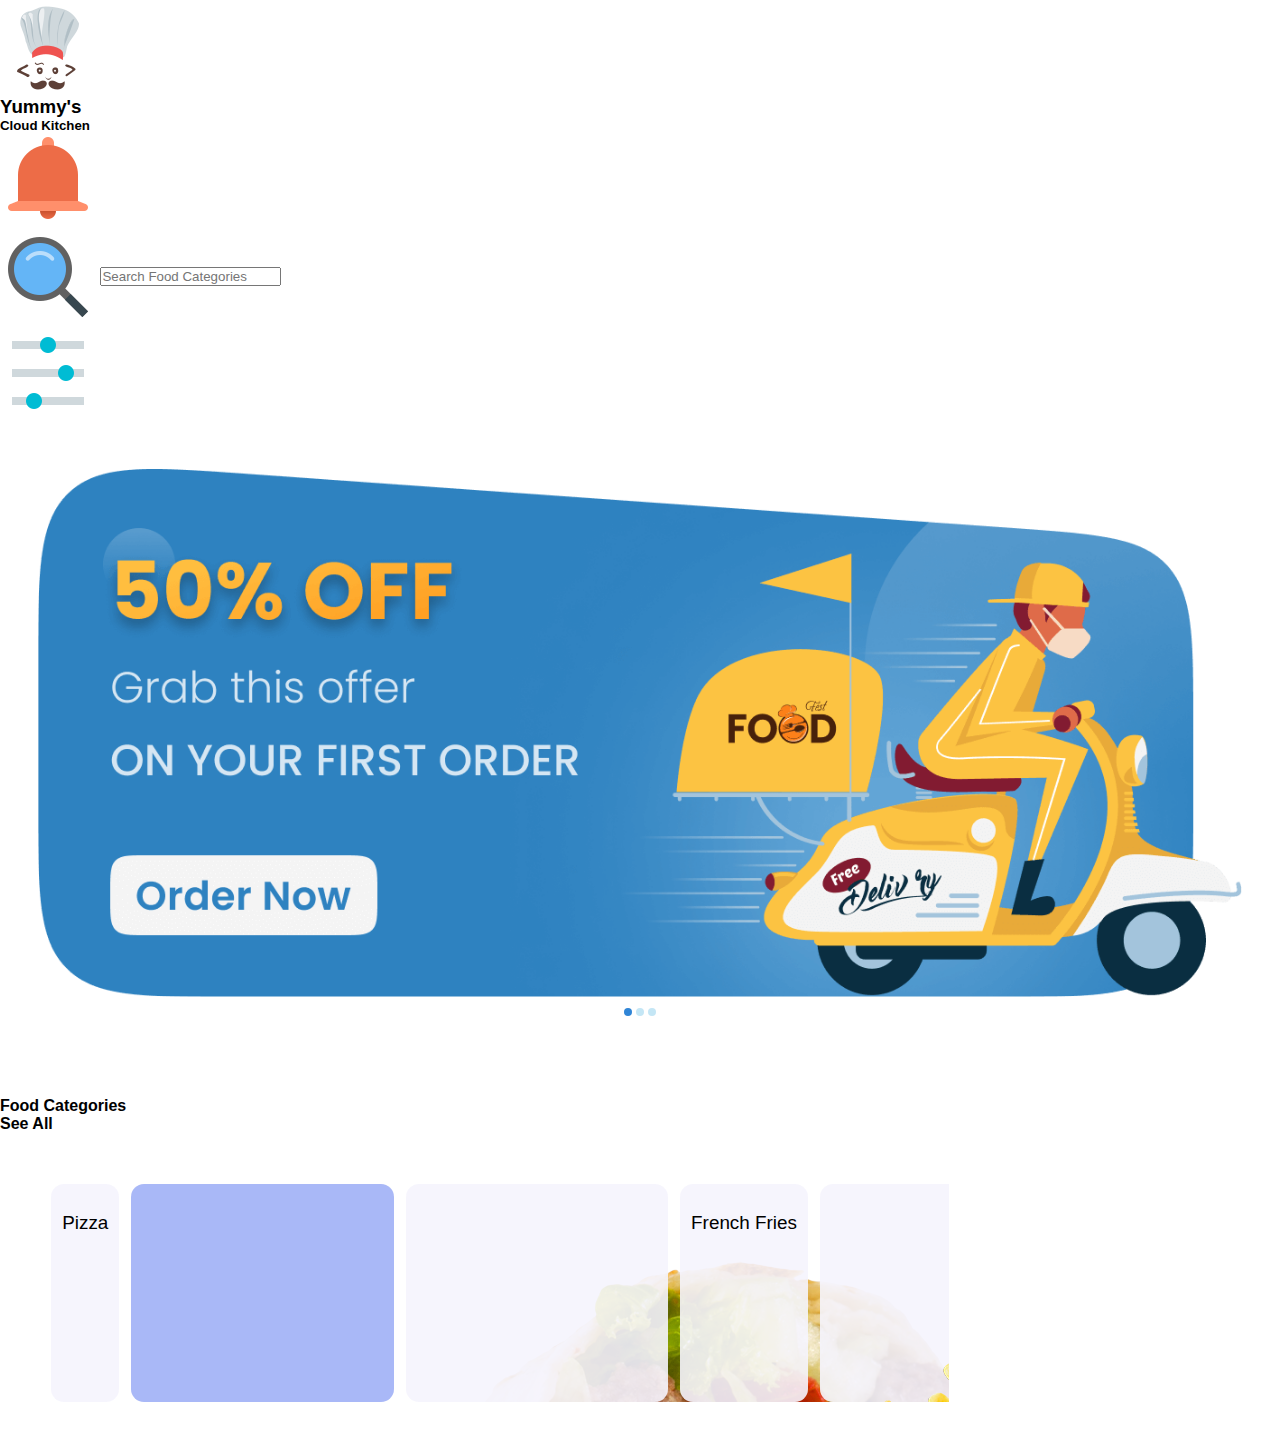
==== index.html @ 1ba494d3 "Update and rename Index.html to index.html" ====
<!DOCTYPE html>
<html lang="en">

<head>
    <meta charset="UTF-8">
    <meta name="viewport" content="width=device-width, initial-scale=1.0">
    <link rel="stylesheet" href="style.css">
    <!-- font link -->
    <link rel="preconnect" href="https://fonts.googleapis.com">
    <link rel="preconnect" href="https://fonts.gstatic.com" crossorigin>
    <link href="https://fonts.googleapis.com/css2?family=Merienda:wght@600&display=swap" rel="stylesheet">
 
    <link href="https://fonts.googleapis.com/css2?family=Dosis:wght@500;600;700;800&display=swap" rel="stylesheet">
    <!--Links-->
    <meta name="viewport" content="width=device-width, initial-scale=1">
    <title>Home - Yummy's Cloud Kitchen</title>
</head>

<body>
    <nav>
        <div class="navbar">
            <div class="nav-first-box">
                <img src="img/icons8-codechef-96.png" alt="">
                <div class="navgreetings">
                    <h3>Yummy's</h3>
                    <h5>Cloud Kitchen</h5>
                </div>
                <img id="bellicon" src="img/icons8-bell-96.png" alt="">
            </div>
            
            <div class="nav-second-box">
                <div class="search-box">
                    <img src="img/icons8-search-96.png" alt="">
                    <input type="text" placeholder="Search Food Categories">
                </div>
                <img class="filter-icon" src="img/icons8-filter-96.png" alt="">
            </div>
        </div>
    </nav>

    <div class="slideshow-container">
        
        <div class="hero-section fade">
            <img src="img/banner1.png" alt="">
            
        </div>
        
        <div class="hero-section fade">
            <img src="img/banner2.png" alt="">
        </div>
        
        <div class="hero-section fade">
            <img src="img/banner3.png" alt="">
        </div>
        
        </div>
        <br>
        
        <div style="text-align:center">
          <span class="dot"></span> 
          <span class="dot"></span> 
          <span class="dot"></span> 
        </div>

        <div class="food-categories-section">
            <div class="header">
                <h4>Food Categories</h4>
                <h4 id="see-all">See All</h4>
            </div>
            <div class="wrapper">
                <div class="icon"><i id="left" class="fa-solid fa-angle-left"></i></div>
                <ul class="tabs-box">
                  <li class="tab">
                    <img src="img/bacon-chicken-pizza-png.png" alt="">
                    <p>Pizza</p>
                  </li>
                  <li class="tab active">
                    <img src="img/chrole.png" alt="">
                    <p>Role</p>
                  </li>
                  <li class="tab">
                    <img src="img/burger.png" alt="">
                    <p>Burger</p>
                  </li>
                  <li class="tab">
                    <img src="img/fries.png" alt="">
                    <p>French Fries</p>
                  </li>
                  <li class="tab">
                    <img src="img/combo.png" alt="">
                    <p>Combo</p> 
                  </li>
                  
                </ul>
                <div class="icon"><i id="right" class="fa-solid fa-angle-right"></i></div>
              </div>
        </div>



     














        <script>
            let slideIndex = 0;
            showSlides();
            
            function showSlides() {
              let i;
              let slides = document.getElementsByClassName("hero-section");
              let dots = document.getElementsByClassName("dot");
              for (i = 0; i < slides.length; i++) {
                slides[i].style.display = "none";  
              }
              slideIndex++;
              if (slideIndex > slides.length) {slideIndex = 1}    
              for (i = 0; i < dots.length; i++) {
                dots[i].className = dots[i].className.replace(" active", "");
              }
              slides[slideIndex-1].style.display = "block";  
              dots[slideIndex-1].className += " active";
              setTimeout(showSlides, 2500); // Change image every 2 seconds
            }



            const tabsBox = document.querySelector(".tabs-box"),
allTabs = tabsBox.querySelectorAll(".tab"),
arrowIcons = document.querySelectorAll(".icon i");
let isDragging = false;
const handleIcons = (scrollVal) => {
    let maxScrollableWidth = tabsBox.scrollWidth - tabsBox.clientWidth;
    arrowIcons[0].parentElement.style.display = scrollVal <= 0 ? "none" : "flex";
    arrowIcons[1].parentElement.style.display = maxScrollableWidth - scrollVal <= 1 ? "none" : "flex";
}
arrowIcons.forEach(icon => {
    icon.addEventListener("click", () => {
        // if clicked icon is left, reduce 350 from tabsBox scrollLeft else add
        let scrollWidth = tabsBox.scrollLeft += icon.id === "left" ? -340 : 340;
        handleIcons(scrollWidth);
    });
});
allTabs.forEach(tab => {
    tab.addEventListener("click", () => {
        tabsBox.querySelector(".active").classList.remove("active");
        tab.classList.add("active");
    });
});
const dragging = (e) => {
    if(!isDragging) return;
    tabsBox.classList.add("dragging");
    tabsBox.scrollLeft -= e.movementX;
    handleIcons(tabsBox.scrollLeft)
}
const dragStop = () => {
    isDragging = false;
    tabsBox.classList.remove("dragging");
}
tabsBox.addEventListener("mousedown", () => isDragging = true);
tabsBox.addEventListener("mousemove", dragging);
document.addEventListener("mouseup", dragStop);
            </script>



</body>

</html>
---- style.css ----
* {
    margin: 0;
    padding: 0;
    box-sizing: border-box;
    font-family: 'Noto Sans JP', sans-serif;
    
}

html,
body {
    height: 100%;
    width: 100%;
}
.hero-section {
    width: 100%;
    height: 50vw;
}

.hero-section img {
    padding: 3vw;
    width: 100%;
    height: 96%;
    border-radius: 9vw;
}

.hero-section {
    display: none;
}

img {
    vertical-align: middle;
}
/* Slideshow container */
.slideshow-container {
    max-width: 100%;
    position: relative;
}

/* Caption text */
.text {
    color: #f2f2f2;
    font-size: 15px;
    padding: 8px 12px;
    position: absolute;
    bottom: 8px;
    width: 100%;
    text-align: center;
}

/* Number text (1/3 etc) */
.numbertext {
    color: #f2f2f2;
    font-size: 12px;
    padding: 8px 12px;
    position: absolute;
    top: 0;
}

/* The dots/bullets/indicators */
.dot {
    height: 8px;
    width: 8px;
    background-color: #c4e6f5;
    border-radius: 50%;
    display: inline-block;
    transition: background-color 0.6s ease;
    position: relative;
    bottom: 6vw;
}

.active {
    background-color: #3085d6;
}

/* Fading animation */
.fade {
    animation-name: fade;
    animation-duration: 4s;
}

@keyframes fade {
    from {
        opacity: 1
    }

    to {
        opacity: 1
    }
}


.wrapper {
    padding: 4vw;
    position: relative;
    overflow-x: hidden;
    max-width: 1000px;
    background: #fff;
    border-radius: 13px;
  }
  .wrapper .icon {
    position: absolute;
    top: 0;
    height: 100%;
    width: 120px;
    display: flex;
    align-items: center;
  }
  .icon:first-child {
    left: 0;
    display: none;
  
  }
  .icon:last-child {
    right: 0;
    justify-content: flex-end;
    
  }
  .icon i {
    width: 55px;
    height: 55px;
    cursor: pointer;
    font-size: 1.2rem;
    text-align: center;
    line-height: 55px;
    border-radius: 50%;
  }
  .icon i:hover {
    background: #efedfb;
  }
  .icon:first-child i {
    margin-left: 15px;
  } 
  .icon:last-child i {
    margin-right: 15px;
  } 
  .wrapper .tabs-box {
    display: flex;
    gap: 12px;
    list-style: none;
    overflow-x: hidden;
    scroll-behavior: smooth;
  }
  .tabs-box.dragging {
    scroll-behavior: auto;
    cursor: grab;
  }
  .tabs-box .tab {
    cursor: pointer;
    font-size: 1.18rem;
    white-space: nowrap;
    background: #f5f4fde6;
    padding: 6px 11px;
    border-radius: 13px;
    height: 17vw;
    width: 20.5vw;
  }
  .tabs-box .tab:hover{
    background: #efedfb;
  }
  .tabs-box.dragging .tab {
    user-select: none;
    pointer-events: none;
  }
  .tabs-box .tab.active{
    color: #fff;
    background: #5372f080;
    border-color: transparent;
  }

@media (max-width:768px) {
    nav{
        width: 100%;
        height: 30vw;
       
    }
    .navbar{
        width: 100%;
        height: 100%;
    }
    .nav-first-box{
        width: 100%;
        height: 55%;
        
        display: flex;
        padding: 3.5vw;
    }
    .nav-first-box img{
        width: 10vw;
        height: 10vw;
       
        border-radius: 100%;
      
    }
    .navgreetings{
        width: 40vw;
        height: 100%;
        margin-left: 2vw;
        padding-top: 1vw;
    }
    .navgreetings h5{
        font-size: 2vw;
        font-family: 'Dosis', sans-serif;
        letter-spacing: 0.2vw;
        padding-left: 1vw;
    }
    .navgreetings h3{
        font-size: 4.5vw;
        font-family: 'Dosis', sans-serif;
        letter-spacing: 0.1vw;
    }
    #bellicon{
        width: 8vw;
        height: 8vw;
        
        border-radius: 100%;
        padding: 1.3vw;
        background-color: rgba(255, 79, 79, 0.139);
        margin-left: 30vw;
        margin-top: 1.5vw;
    }
    .nav-second-box{
        width: 100%;
        height: 45%;
       
        display: flex;
        justify-content: center;
        align-items: center;
       
    }
    .search-box{
        width: 81%;
        height: 70%;
       border-radius: 2vw;
        display: flex;
        align-items: center;
        background-color: rgba(226, 223, 223, 0.437);
   
    }
    .search-box img{
        width: 5vw;
        height: 5vw;
        margin-left: 2vw;
       
    }
    .search-box input{
        margin-left: 3vw;
        width: 100%;
        height: 100%;
        border: none;
        outline: none;
        background-color: transparent;
       font-size: 3.5vw;
       font-family: 'Dosis', sans-serif;
       opacity: 0.7;
       letter-spacing: 0.2vw;
    }
    .filter-icon{
        width: 9vw;
        height: 9vw;
        margin-left: 1vw;
    }
    .food-categories-section{
        width: 100%;
        height: 42vw;
      
    }
    .header{
        width: 100%;
        height: 20%;
       
        display: flex;
        justify-content: space-between;
        align-items: center;
        padding: 5vw;
    }
    .header h4{
        font-size: 3.5vw;
        font-family: 'Dosis', sans-serif;
        letter-spacing: 0.2vw;
        color: #484b4f;
        font-weight: 800;
    }
    #see-all{
        color: #ff9843;
        font-weight: 500;
        font-size: 3vw;
    }
    .tab img{
        width: 14vw;
    height: 11vw;
    }
    .tab p{
        font-size: 2.5vw;
    padding: 0.5vw 3.5vw;
    font-family: 'Merienda', cursive;
    overflow: hidden;
    }
}
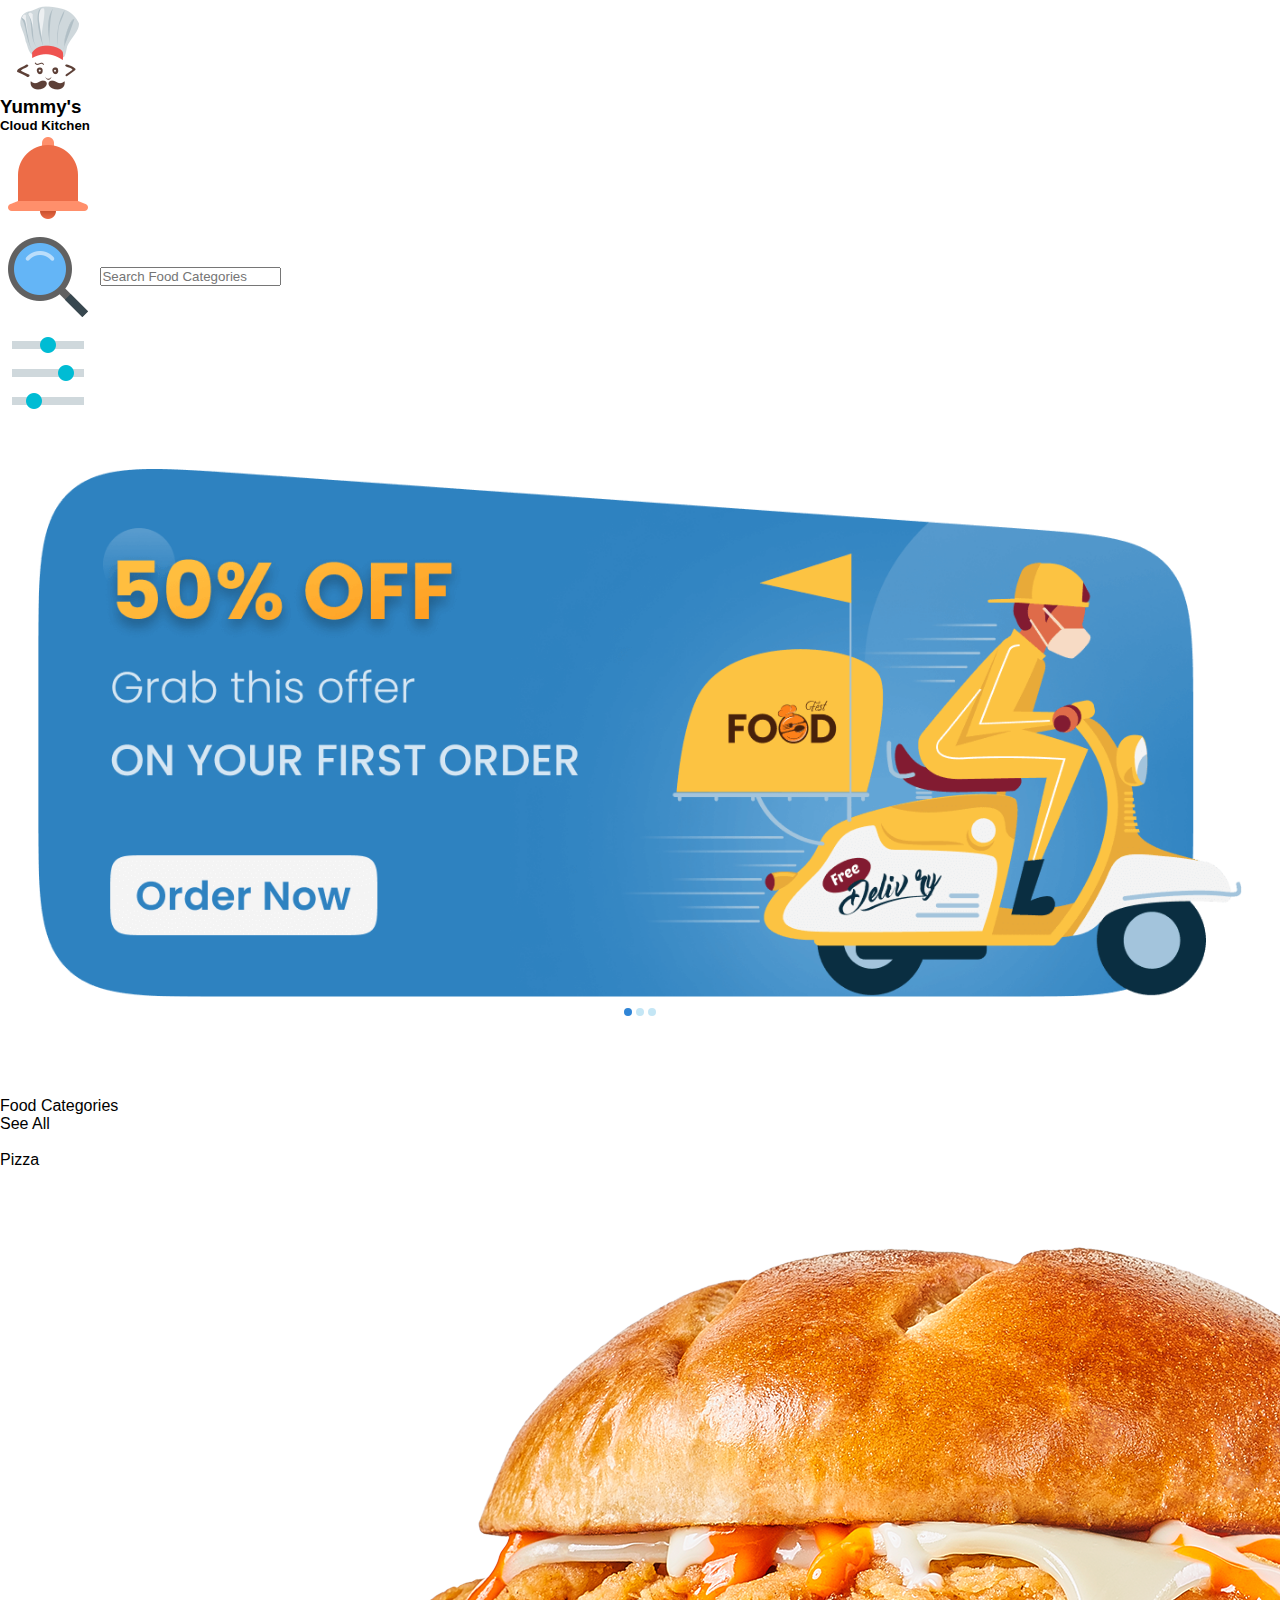
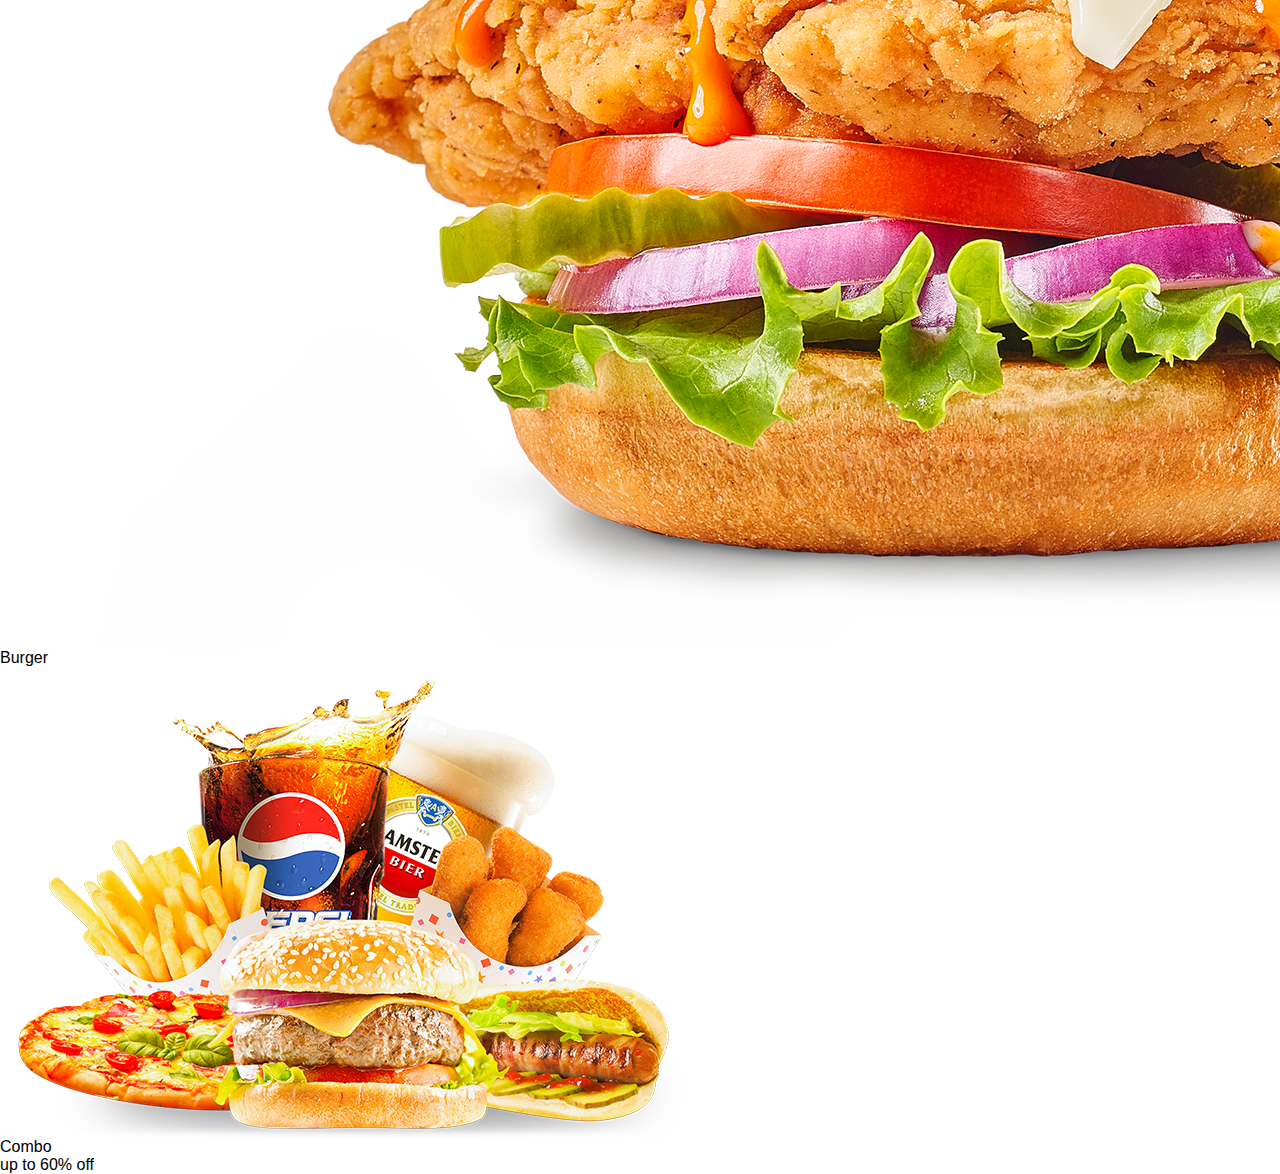
==== commit 7aeac0af: "Update index.html" ====
--- a/index.html
+++ b/index.html
@@ -62,40 +62,31 @@
           <span class="dot"></span> 
         </div>
 
-        <div class="food-categories-section">
-            <div class="header">
-                <h4>Food Categories</h4>
-                <h4 id="see-all">See All</h4>
+        <div class="foodCatergories-Section">
+            <div class="food-header">
+                <p>Food Categories</p>
+                <p id="seeAll">See All</p>
             </div>
-            <div class="wrapper">
-                <div class="icon"><i id="left" class="fa-solid fa-angle-left"></i></div>
-                <ul class="tabs-box">
-                  <li class="tab">
-                    <img src="img/bacon-chicken-pizza-png.png" alt="">
-                    <p>Pizza</p>
-                  </li>
-                  <li class="tab active">
-                    <img src="img/chrole.png" alt="">
-                    <p>Role</p>
-                  </li>
-                  <li class="tab">
-                    <img src="img/burger.png" alt="">
-                    <p>Burger</p>
-                  </li>
-                  <li class="tab">
-                    <img src="img/fries.png" alt="">
-                    <p>French Fries</p>
-                  </li>
-                  <li class="tab">
-                    <img src="img/combo.png" alt="">
-                    <p>Combo</p> 
-                  </li>
-                  
-                </ul>
-                <div class="icon"><i id="right" class="fa-solid fa-angle-right"></i></div>
-              </div>
+            <div class="food-box">
+<div class="box">
+    <img src="img/bacon-chicken-pizza-png.png" alt="">
+    <p>Pizza</p>
+   
+</div>
+<div class="box">
+    <img src="img/burger.png" alt="">
+    <p>Burger</p>
+    
+</div>
+<div class="box">
+    <img src="img/combo.png" alt="">
+    <p>Combo</p>
+    <p id="p-off">up to 60% off</p>
+</div>
+
+
+            </div>
         </div>
-
 
 
      
@@ -136,41 +127,7 @@
 
 
 
-            const tabsBox = document.querySelector(".tabs-box"),
-allTabs = tabsBox.querySelectorAll(".tab"),
-arrowIcons = document.querySelectorAll(".icon i");
-let isDragging = false;
-const handleIcons = (scrollVal) => {
-    let maxScrollableWidth = tabsBox.scrollWidth - tabsBox.clientWidth;
-    arrowIcons[0].parentElement.style.display = scrollVal <= 0 ? "none" : "flex";
-    arrowIcons[1].parentElement.style.display = maxScrollableWidth - scrollVal <= 1 ? "none" : "flex";
-}
-arrowIcons.forEach(icon => {
-    icon.addEventListener("click", () => {
-        // if clicked icon is left, reduce 350 from tabsBox scrollLeft else add
-        let scrollWidth = tabsBox.scrollLeft += icon.id === "left" ? -340 : 340;
-        handleIcons(scrollWidth);
-    });
-});
-allTabs.forEach(tab => {
-    tab.addEventListener("click", () => {
-        tabsBox.querySelector(".active").classList.remove("active");
-        tab.classList.add("active");
-    });
-});
-const dragging = (e) => {
-    if(!isDragging) return;
-    tabsBox.classList.add("dragging");
-    tabsBox.scrollLeft -= e.movementX;
-    handleIcons(tabsBox.scrollLeft)
-}
-const dragStop = () => {
-    isDragging = false;
-    tabsBox.classList.remove("dragging");
-}
-tabsBox.addEventListener("mousedown", () => isDragging = true);
-tabsBox.addEventListener("mousemove", dragging);
-document.addEventListener("mouseup", dragStop);
+ 
             </script>
 
 
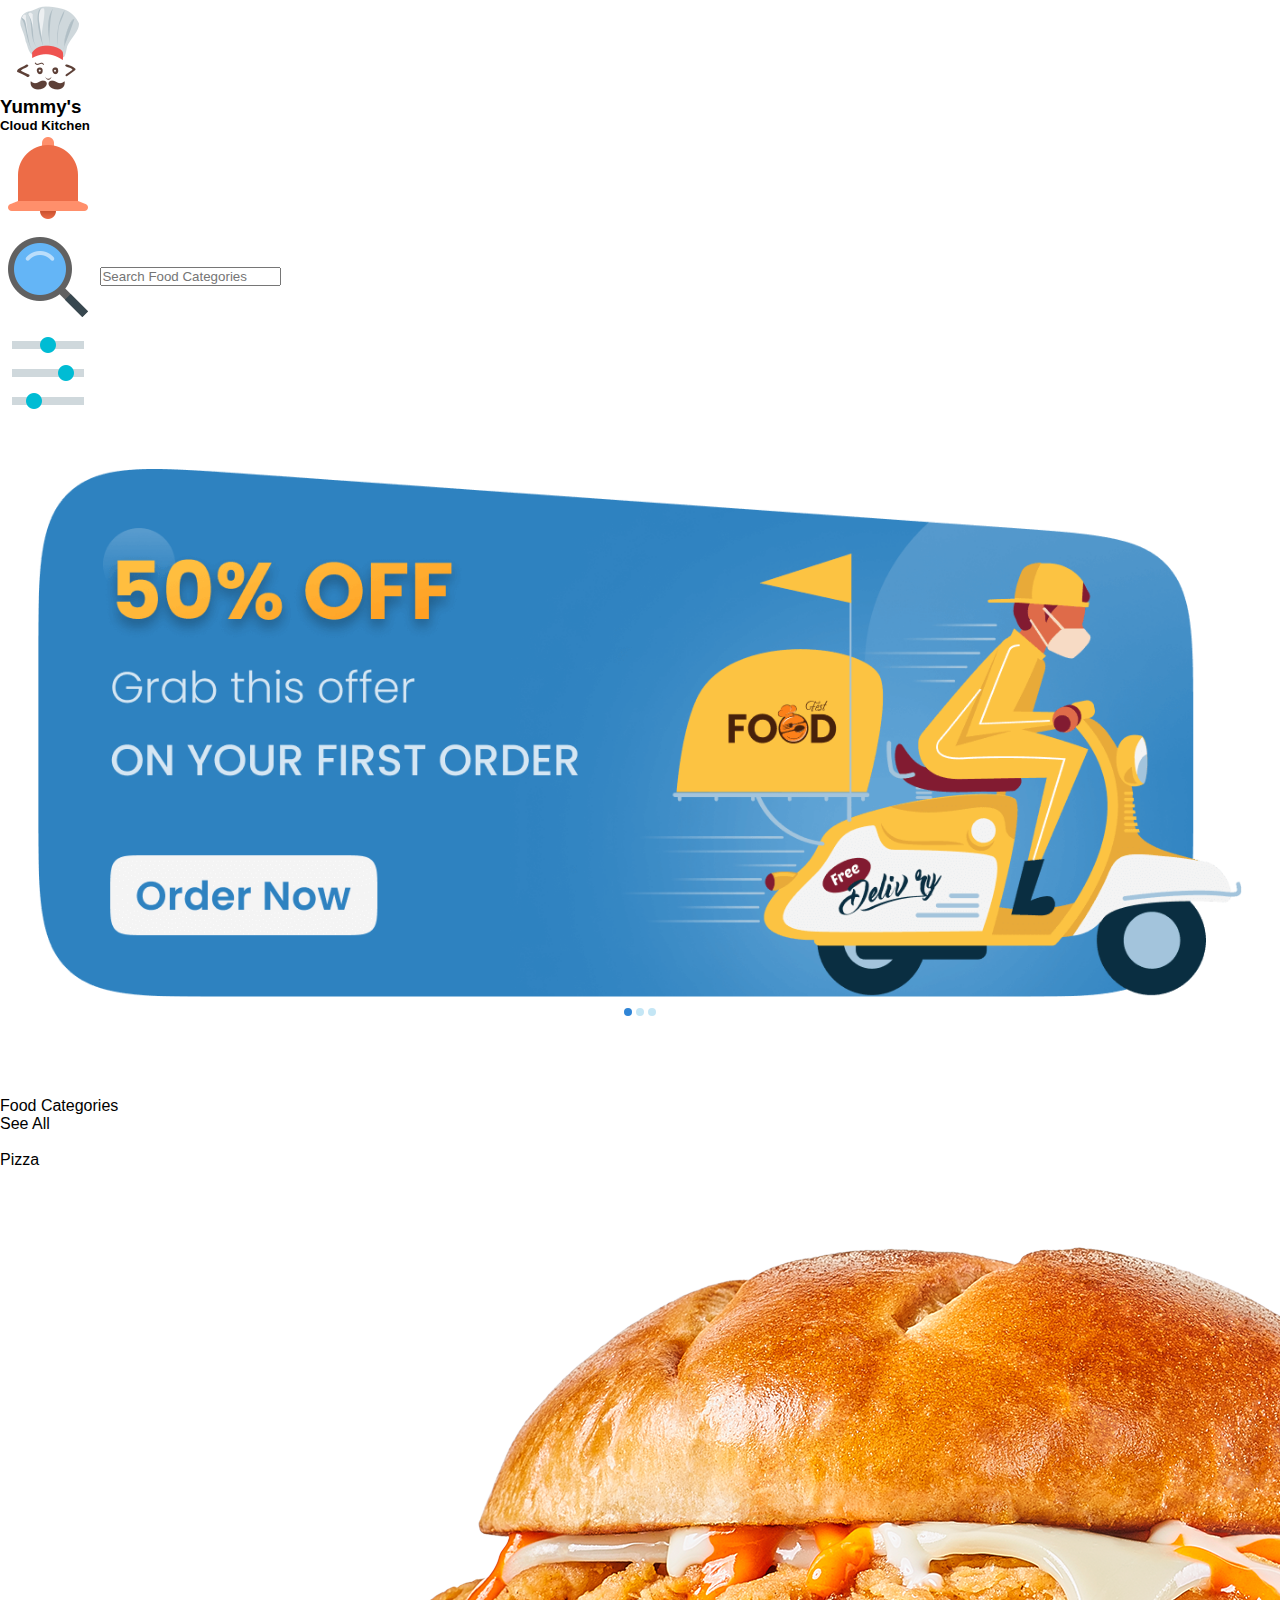
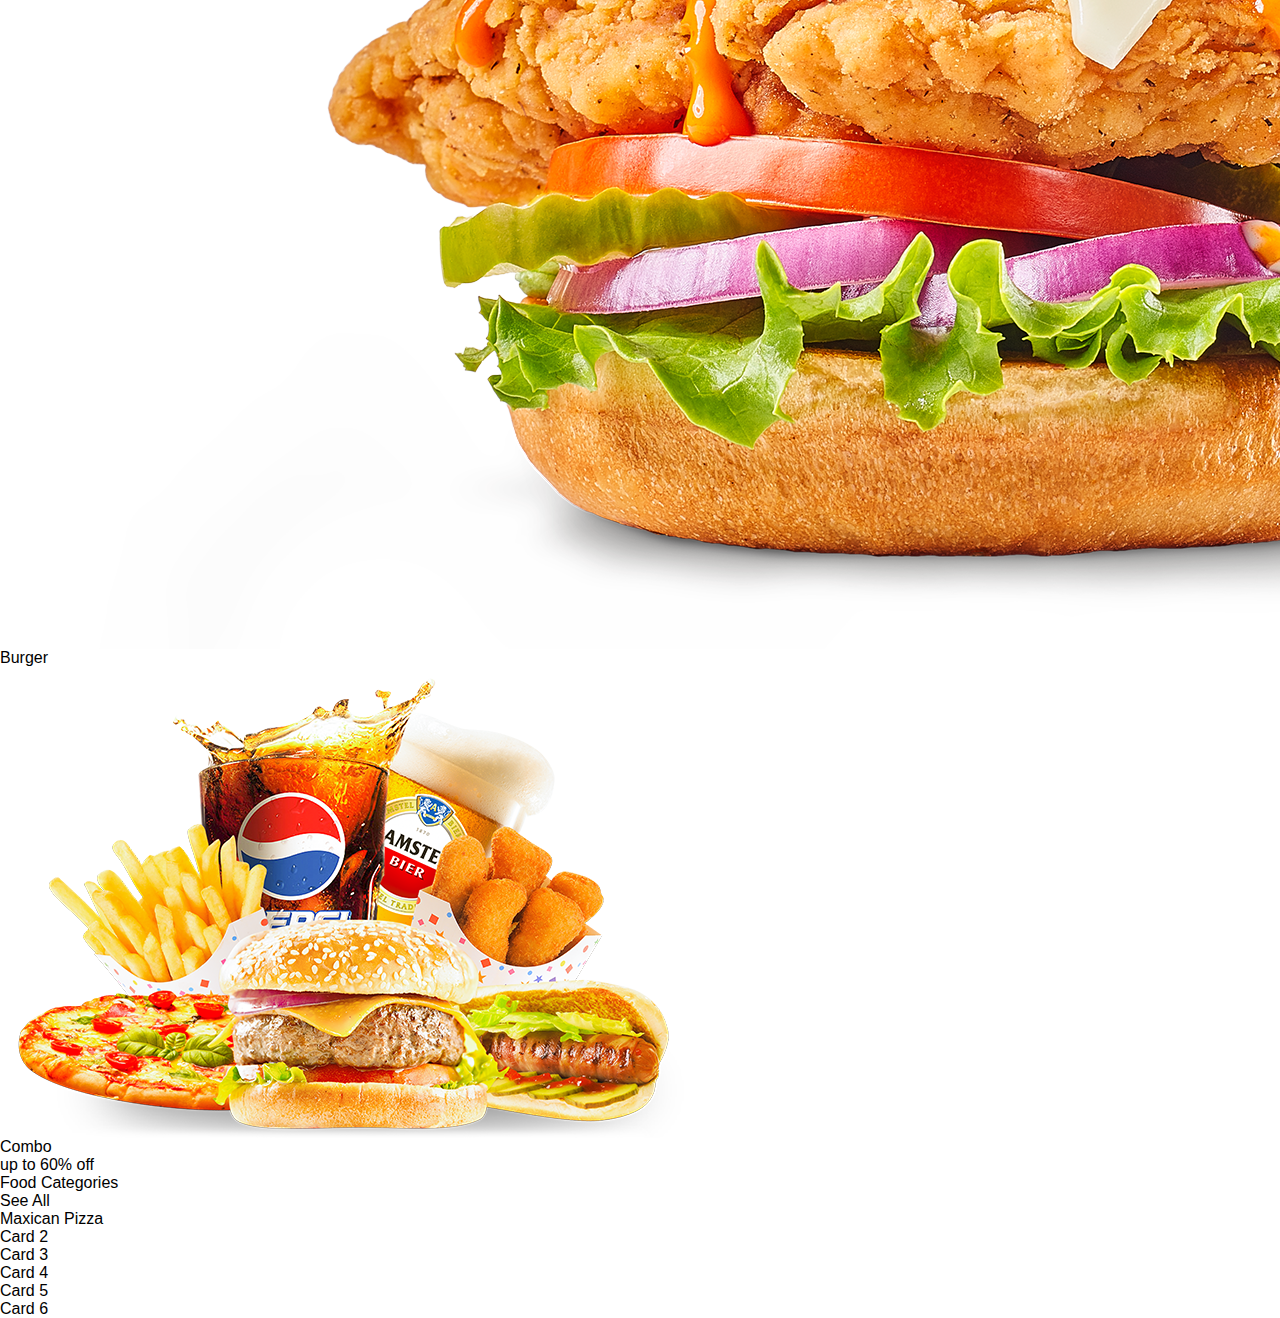
==== commit 2ede36c1: "Update index.html" ====
--- a/index.html
+++ b/index.html
@@ -9,7 +9,8 @@
     <link rel="preconnect" href="https://fonts.googleapis.com">
     <link rel="preconnect" href="https://fonts.gstatic.com" crossorigin>
     <link href="https://fonts.googleapis.com/css2?family=Merienda:wght@600&display=swap" rel="stylesheet">
- 
+ <!-- Swiper CSS -->
+<link rel="stylesheet" href="https://cdn.jsdelivr.net/gh/freeps2/a7rarpress@main/swiper-bundle.min.css">
     <link href="https://fonts.googleapis.com/css2?family=Dosis:wght@500;600;700;800&display=swap" rel="stylesheet">
     <!--Links-->
     <meta name="viewport" content="width=device-width, initial-scale=1">
@@ -88,16 +89,38 @@
             </div>
         </div>
 
-
-     
-
-
-
-
-
-
-
-
+        <div class="food-header">
+            <p>Food Categories</p>
+            <p id="seeAll">See All</p>
+        </div>
+        <div class="slider-container">
+        
+            <div class="card-slider">
+                <div class="card">
+                    <div class="card-food-box">
+
+                    </div>
+                    Maxican Pizza</div>
+                <div class="card">
+                    <div class="card-food-box">
+                        
+                    </div>Card 2</div>
+                <div class="card">
+                    <div class="card-food-box">
+                        
+                    </div>Card 3</div>
+                <div class="card">
+                    <div class="card-food-box">
+                        
+                    </div>Card 4</div>
+                <div class="card">
+                    <div class="card-food-box">
+                        
+                    </div>Card 5</div>
+                <div class="card">Card 6</div>
+                <!-- Add more cards as needed -->
+            </div>
+        </div>
 
 
 
@@ -127,7 +150,86 @@
 
 
 
- 
+
+
+            const cardSlider = document.querySelector('.card-slider');
+let touchStartX = 0;
+let touchEndX = 0;
+let isAnimating = false;
+
+cardSlider.addEventListener('touchstart', (e) => {
+    touchStartX = e.touches[0].clientX;
+    cancelAnimationFrame(scrollAnimation);
+    isAnimating = false;
+});
+
+cardSlider.addEventListener('touchmove', (e) => {
+    touchEndX = e.touches[0].clientX;
+});
+
+let scrollAnimation;
+
+cardSlider.addEventListener('touchend', () => {
+    const deltaX = touchStartX - touchEndX;
+    const threshold = 50; // Adjust the threshold for sensitivity
+
+    if (deltaX > threshold) {
+        scrollCards('next');
+    } else if (deltaX < -threshold) {
+        scrollCards('prev');
+    } else {
+        // Snap back to the current card if not enough swipe distance
+        scrollCards('current');
+    }
+});
+
+function scrollCards(direction) {
+    if (isAnimating) return;
+
+    const cardWidth = document.querySelector('.card').offsetWidth;
+    const cardsInView = 4;
+    const currentIndex = Math.floor(cardSlider.scrollLeft / cardWidth);
+    let targetIndex;
+
+    if (direction === 'next') {
+        targetIndex = currentIndex + cardsInView;
+    } else if (direction === 'prev') {
+        targetIndex = currentIndex - cardsInView;
+    } else {
+        targetIndex = currentIndex;
+    }
+
+    const targetScrollX = targetIndex * cardWidth;
+    const startScrollX = cardSlider.scrollLeft;
+    const distance = targetScrollX - startScrollX;
+    const duration = 300; // Adjust the duration as needed
+
+    let startTime;
+
+    function animateScroll(time) {
+        if (!startTime) startTime = time;
+
+        const progress = (time - startTime) / duration;
+
+        if (progress < 1) {
+            cardSlider.scrollLeft = startScrollX + distance * easeInOutCubic(progress);
+            scrollAnimation = requestAnimationFrame(animateScroll);
+            isAnimating = true;
+        } else {
+            cardSlider.scrollLeft = targetScrollX;
+            isAnimating = false;
+        }
+    }
+
+    function easeInOutCubic(t) {
+        return t < 0.5 ? 4 * t * t * t : (t - 1) * (2 * t - 2) * (2 * t - 2) + 1;
+    }
+
+    scrollAnimation = requestAnimationFrame(animateScroll);
+}
+
+  
+
             </script>
 
 
--- a/style.css
+++ b/style.css
@@ -89,83 +89,7 @@
 }
 
 
-.wrapper {
-    padding: 4vw;
-    position: relative;
-    overflow-x: hidden;
-    max-width: 1000px;
-    background: #fff;
-    border-radius: 13px;
-  }
-  .wrapper .icon {
-    position: absolute;
-    top: 0;
-    height: 100%;
-    width: 120px;
-    display: flex;
-    align-items: center;
-  }
-  .icon:first-child {
-    left: 0;
-    display: none;
-  
-  }
-  .icon:last-child {
-    right: 0;
-    justify-content: flex-end;
-    
-  }
-  .icon i {
-    width: 55px;
-    height: 55px;
-    cursor: pointer;
-    font-size: 1.2rem;
-    text-align: center;
-    line-height: 55px;
-    border-radius: 50%;
-  }
-  .icon i:hover {
-    background: #efedfb;
-  }
-  .icon:first-child i {
-    margin-left: 15px;
-  } 
-  .icon:last-child i {
-    margin-right: 15px;
-  } 
-  .wrapper .tabs-box {
-    display: flex;
-    gap: 12px;
-    list-style: none;
-    overflow-x: hidden;
-    scroll-behavior: smooth;
-  }
-  .tabs-box.dragging {
-    scroll-behavior: auto;
-    cursor: grab;
-  }
-  .tabs-box .tab {
-    cursor: pointer;
-    font-size: 1.18rem;
-    white-space: nowrap;
-    background: #f5f4fde6;
-    padding: 6px 11px;
-    border-radius: 13px;
-    height: 17vw;
-    width: 20.5vw;
-  }
-  .tabs-box .tab:hover{
-    background: #efedfb;
-  }
-  .tabs-box.dragging .tab {
-    user-select: none;
-    pointer-events: none;
-  }
-  .tabs-box .tab.active{
-    color: #fff;
-    background: #5372f080;
-    border-color: transparent;
-  }
+
 
 @media (max-width:768px) {
     nav{
@@ -215,7 +139,7 @@
         border-radius: 100%;
         padding: 1.3vw;
         background-color: rgba(255, 79, 79, 0.139);
-        margin-left: 30vw;
+        margin-left: 33vw;
         margin-top: 1.5vw;
     }
     .nav-second-box{
@@ -228,8 +152,8 @@
        
     }
     .search-box{
-        width: 81%;
-        height: 70%;
+        width: 83%;
+        height: 85%;
        border-radius: 2vw;
         display: flex;
         align-items: center;
@@ -255,8 +179,8 @@
        letter-spacing: 0.2vw;
     }
     .filter-icon{
-        width: 9vw;
-        height: 9vw;
+        width: 10vw;
+        height: 10vw;
         margin-left: 1vw;
     }
     .food-categories-section{
@@ -295,4 +219,64 @@
     font-family: 'Merienda', cursive;
     overflow: hidden;
     }
-}+    .foodCatergories-Section{
+        width: 100%;
+        height: 50vw;
+    }
+    .food-header{
+        width: 100%;
+        height: 15%;
+        display: flex;
+        align-items: center;
+        justify-content: space-between;
+        padding: 0vw 4vw;
+    }
+    .food-header p{
+        font-size: 3.5vw;
+    font-family: 'Dosis', sans-serif;
+    font-weight: 800;
+    color: #414449;
+    letter-spacing: 0.1vw;
+    }
+    #seeAll{
+        color: #ff9136;
+    }
+    .food-box{
+        width: 100%;
+        height: 85%;
+        display: flex;
+        align-items: center;
+        justify-content: space-between;
+        padding: 1vw 4vw;
+    }
+    .box{
+        width: 29vw;
+        height: 33vw;
+       box-shadow: rgba(149, 157, 165, 0.2) 0px 6px 11px;
+        border-radius: 3vw;
+        display: flex;
+        align-items: center;
+        justify-content: center;
+        flex-direction: column;
+        background-color: white;
+    }
+    .box img{
+        width: 25vw;
+        height: 16.5vw;
+        
+     
+    }
+    .box p{
+       font-size: 3vw;
+    padding-top: 1vw;
+        text-align: center;
+        font-family: 'Merienda', cursive;
+        color: #414449;
+    }
+    #p-off{
+        padding: 0;
+        font-size: 2.5vw;
+        color: #3085d6;
+    }
+  
+}
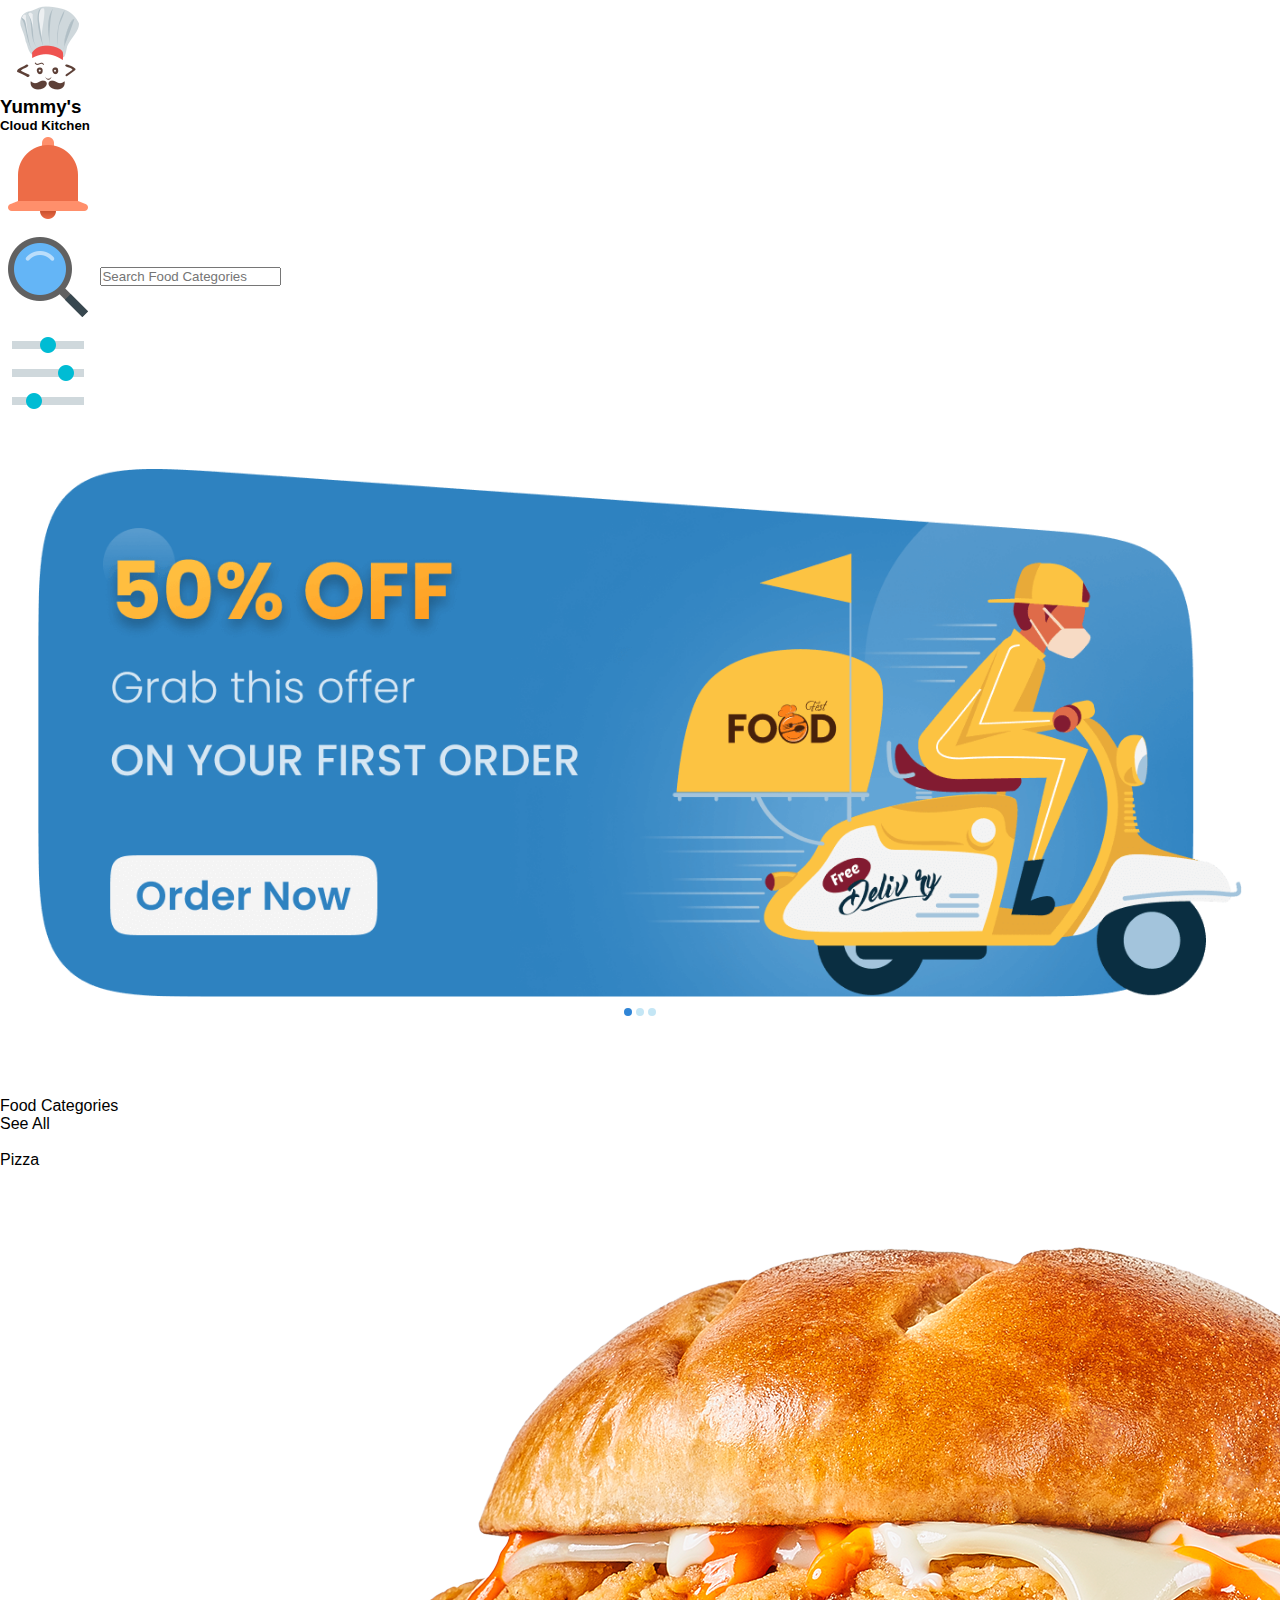
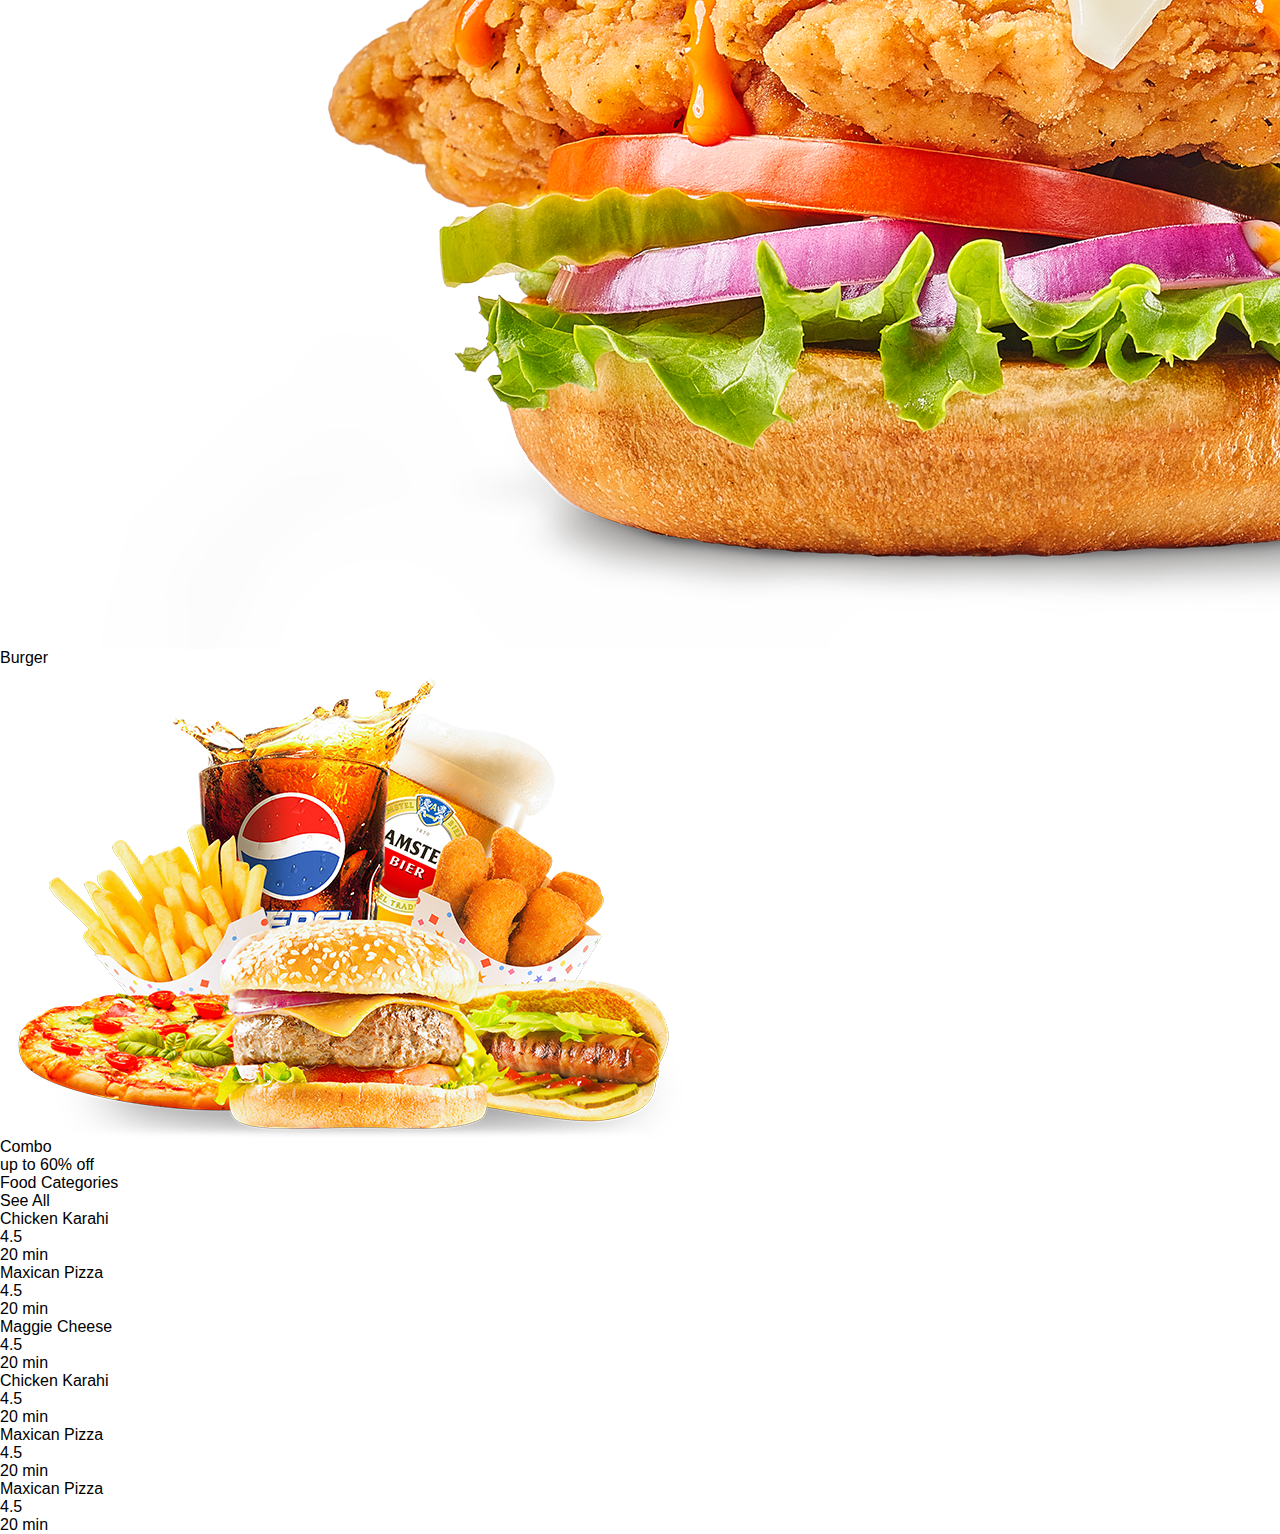
==== commit e08e619b: "Update index.html" ====
--- a/index.html
+++ b/index.html
@@ -98,26 +98,77 @@
             <div class="card-slider">
                 <div class="card">
                     <div class="card-food-box">
-
                     </div>
-                    Maxican Pizza</div>
-                <div class="card">
-                    <div class="card-food-box">
-                        
-                    </div>Card 2</div>
-                <div class="card">
-                    <div class="card-food-box">
-                        
-                    </div>Card 3</div>
-                <div class="card">
-                    <div class="card-food-box">
-                        
-                    </div>Card 4</div>
-                <div class="card">
-                    <div class="card-food-box">
-                        
-                    </div>Card 5</div>
-                <div class="card">Card 6</div>
+                    <div class="card-title">
+                        <p>Chicken Karahi</p>
+                       <div class="price">
+                        <p id="rating"><img src="img/icons8-star-96.png" alt="">4.5</p>
+                        <p id="time">20 min</p>
+                       </div>
+                    </div>
+                    </div>
+
+                    <div class="card">
+                        <div class="card-food-box" id="food-2">
+                        </div>
+                        <div class="card-title">
+                            <p>Maxican Pizza</p>
+                           <div class="price">
+                            <p id="rating"><img src="img/icons8-star-96.png" alt="">4.5</p>
+                            <p id="time">20 min</p>
+                           </div>
+                        </div>
+                        </div>
+
+                        <div class="card">
+                            <div class="card-food-box" id="food-3">
+                            </div>
+                            <div class="card-title">
+                                <p>Maggie Cheese</p>
+                               <div class="price">
+                                <p id="rating"><img src="img/icons8-star-96.png" alt="">4.5</p>
+                                <p id="time">20 min</p>
+                               </div>
+                            </div>
+                            </div>
+
+                            <div class="card">
+                                <div class="card-food-box">
+                                </div>
+                                <div class="card-title">
+                                    <p>Chicken Karahi</p>
+                                   <div class="price">
+                                    <p id="rating"><img src="img/icons8-star-96.png" alt="">4.5</p>
+                                    <p id="time">20 min</p>
+                                   </div>
+                                </div>
+                                </div>
+
+                                <div class="card">
+                                    <div class="card-food-box" id="food-2">
+                                    </div>
+                                    <div class="card-title">
+                                        <p>Maxican Pizza</p>
+                                       <div class="price">
+                                        <p id="rating"><img src="img/icons8-star-96.png" alt="">4.5</p>
+                                        <p id="time">20 min</p>
+                                       </div>
+                                    </div>
+                                    </div>
+
+                                    <div class="card">
+                                        <div class="card-food-box" id="food-3">
+                                        </div>
+                                        <div class="card-title">
+                                            <p>Maxican Pizza</p>
+                                           <div class="price">
+                                            <p id="rating"><img src="img/icons8-star-96.png" alt="">4.5</p>
+                                            <p id="time">20 min</p>
+                                           </div>
+                                        </div>
+                                        </div>
+
+                                  
                 <!-- Add more cards as needed -->
             </div>
         </div>
--- a/style.css
+++ b/style.css
@@ -225,18 +225,19 @@
     }
     .food-header{
         width: 100%;
-        height: 15%;
+        height: 3%;
         display: flex;
         align-items: center;
         justify-content: space-between;
         padding: 0vw 4vw;
+       
     }
     .food-header p{
-        font-size: 3.5vw;
-    font-family: 'Dosis', sans-serif;
-    font-weight: 800;
-    color: #414449;
-    letter-spacing: 0.1vw;
+        font-size: 4vw;
+        font-family: 'Dosis', sans-serif;
+        font-weight: 800;
+        color: #414449;
+        letter-spacing: 0.1vw;
     }
     #seeAll{
         color: #ff9136;
@@ -267,7 +268,7 @@
      
     }
     .box p{
-       font-size: 3vw;
+       font-size: 3.2vw;
     padding-top: 1vw;
         text-align: center;
         font-family: 'Merienda', cursive;
@@ -279,4 +280,63 @@
         color: #3085d6;
     }
   
-}
+
+
+
+
+
+
+
+
+
+.slider-container {
+   
+    max-width: 600px;
+    margin: 0 auto;
+    overflow-x: scroll; /* Enable horizontal scrolling */
+    white-space: nowrap; /* Keep cards in a single line */
+    -webkit-overflow-scrolling: touch; /* Enable smooth scrolling on iOS devices */
+    -ms-overflow-style: none; /* Hide IE/Edge scrollbar */
+    scrollbar-width: none; /* Hide Firefox scrollbar */
+}
+
+.card-slider {
+    display: inline-flex;
+    padding-top: 5vw;
+}
+
+.card {
+    flex: 0 0 calc(25% - 20px); /* Show 4 cards at a time with some spacing */
+    background-color: #fff;
+    padding: 20px;
+    margin: 10px;
+    box-shadow: rgba(149, 157, 165, 0.2) 0px 6px 11px;
+    text-align: center;
+    height: 40vw;
+    display: flex;
+    flex-direction: column;
+    justify-content: space-between;
+    align-items: center;
+    width: 23vw;
+
+}
+
+/* Hide the default scrollbar */
+.slider-container::-webkit-scrollbar {
+    display: none;
+}
+.card-food-box{
+    width: 26vw;
+    height: 26vw;
+    /* border: 1px solid red; */
+    position: relative;
+    bottom: 8vw;
+    border-radius: 50%;
+    background-image: url(img/p1.png);
+    background-size: 35vw;
+    background-position: center;
+    box-shadow: rgba(149, 157, 165, 0.2) 0px 6px 11px;
+}
+
+
+}
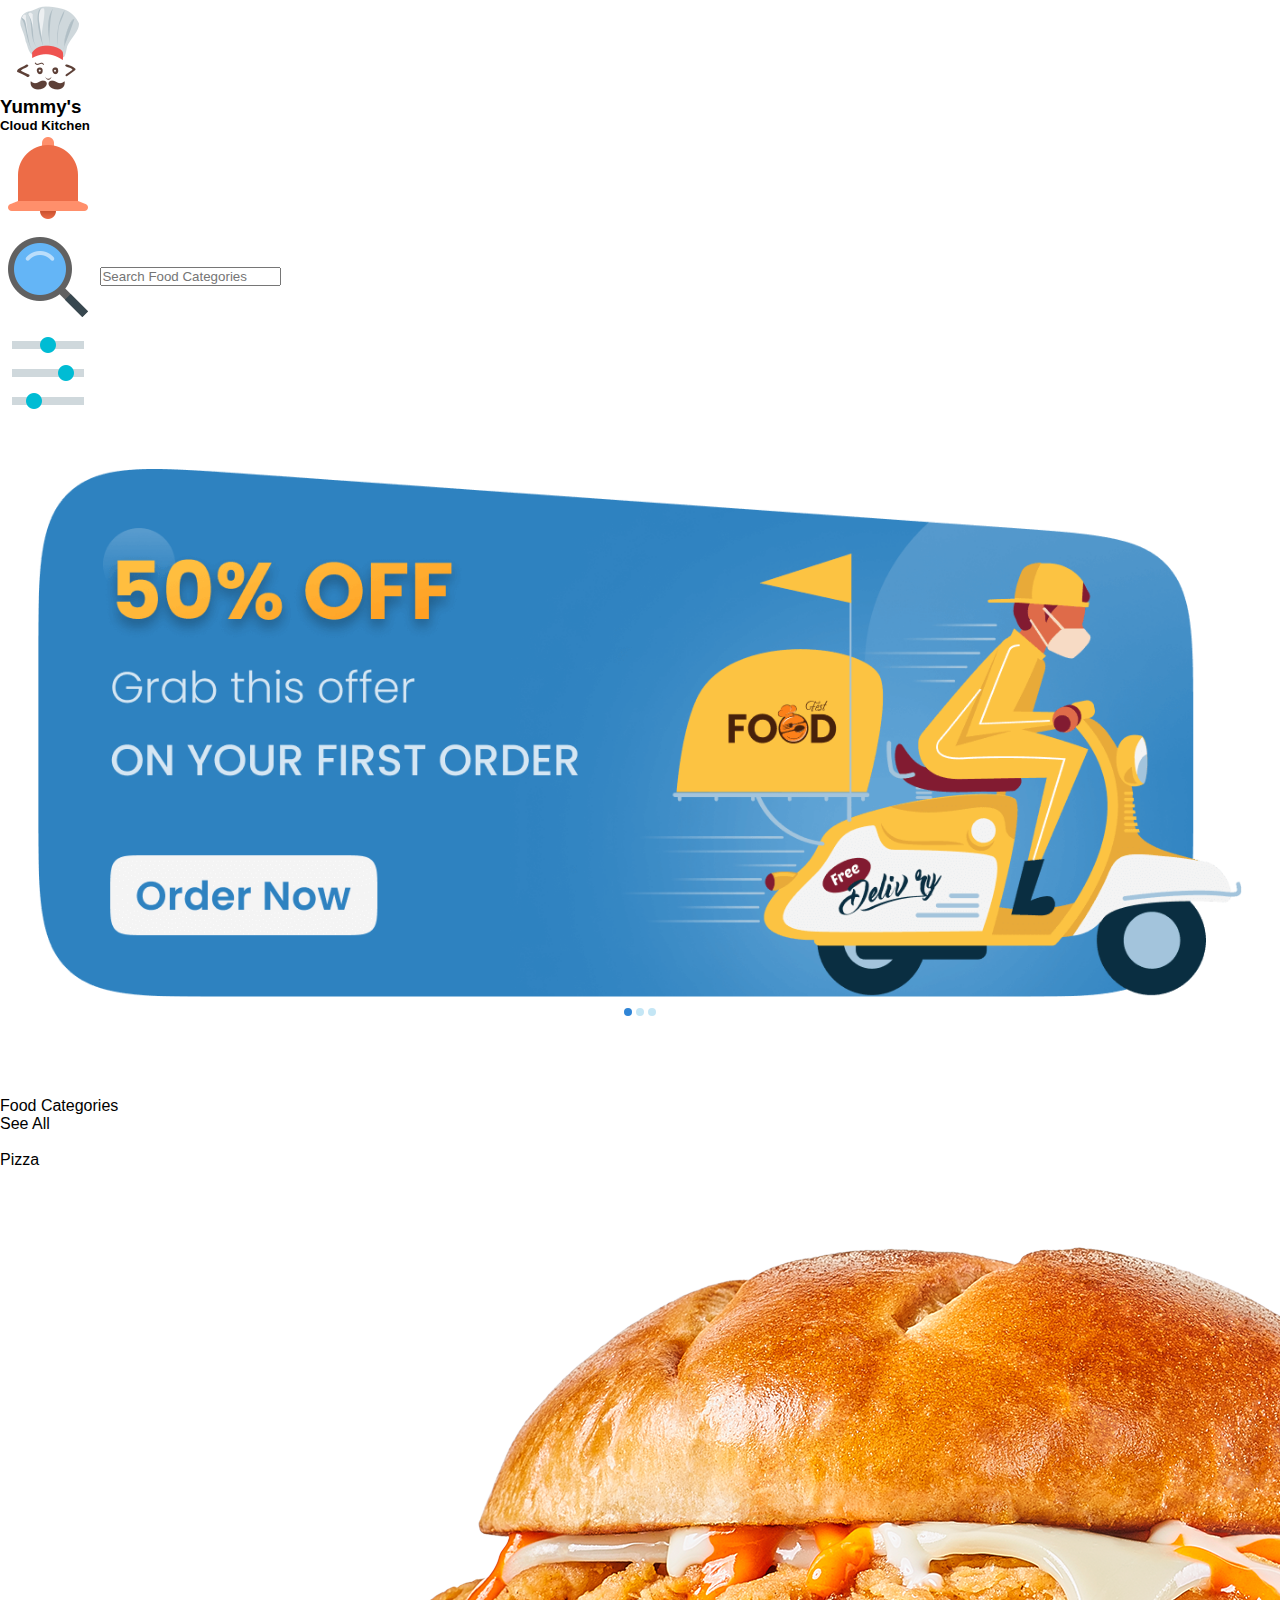
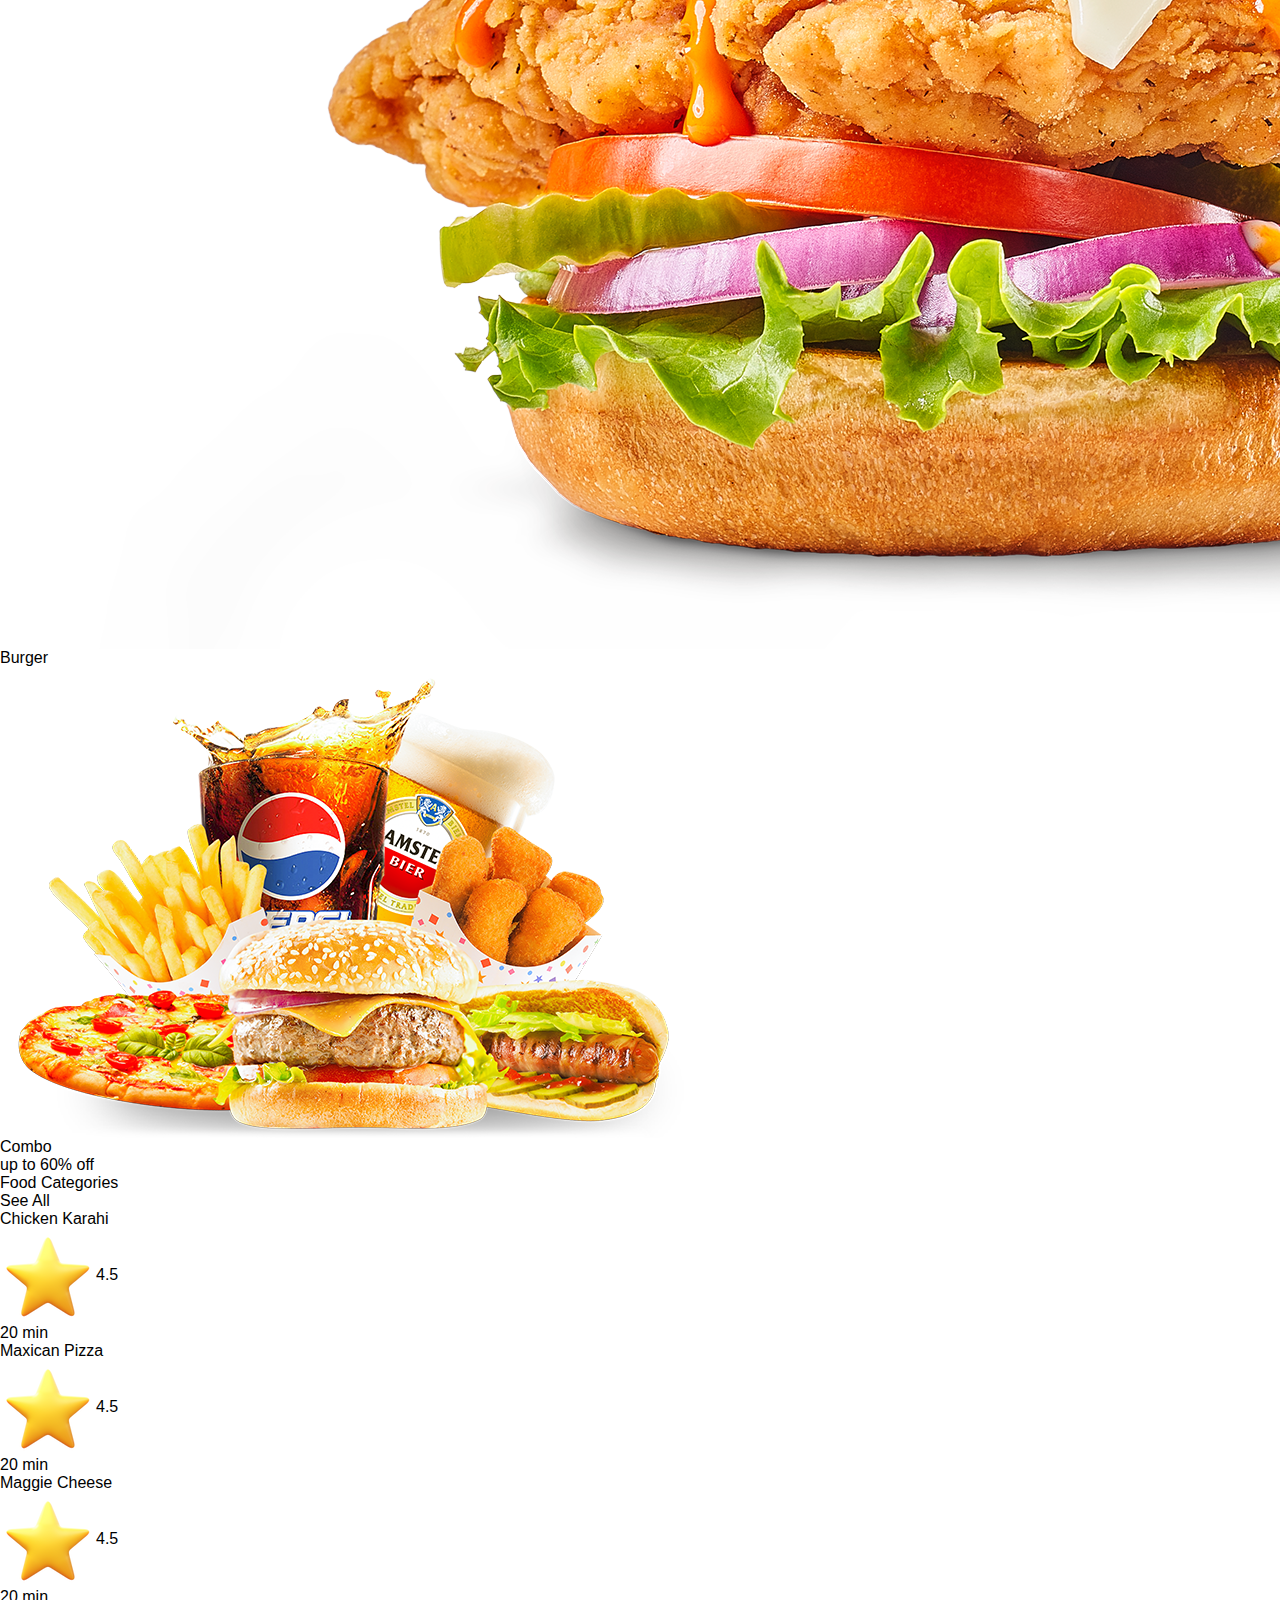
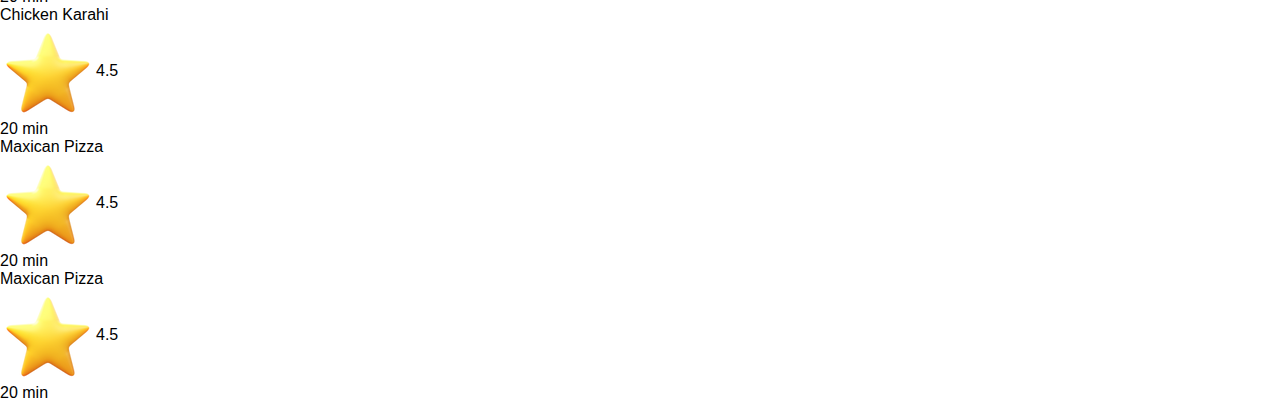
==== commit dedb56ff: "Update index.html" ====
--- a/index.html
+++ b/index.html
@@ -70,7 +70,7 @@
             </div>
             <div class="food-box">
 <div class="box">
-    <img src="img/bacon-chicken-pizza-png.png" alt="">
+     <a href="Home.html"><img src="img/bacon-chicken-pizza-png.png" alt=""></a>
     <p>Pizza</p>
    
 </div>
--- a/style.css
+++ b/style.css
@@ -318,6 +318,7 @@
     justify-content: space-between;
     align-items: center;
     width: 23vw;
+    border-radius: 4vw;
 
 }
 
@@ -325,18 +326,61 @@
 .slider-container::-webkit-scrollbar {
     display: none;
 }
+
 .card-food-box{
-    width: 26vw;
+    width: 24vw;
     height: 26vw;
-    /* border: 1px solid red; */
     position: relative;
     bottom: 8vw;
     border-radius: 50%;
     background-image: url(img/p1.png);
-    background-size: 35vw;
+    background-size: 30vw;
     background-position: center;
     box-shadow: rgba(149, 157, 165, 0.2) 0px 6px 11px;
-}
-
-
-}
+    background-repeat: no-repeat;
+  }
+  #food-2{
+    background-image: url(img/p2.png);
+  }
+  #food-3{
+    background-image: url(img/p3.png);
+  }
+  .card-title{
+    width: 100%;
+    height: 4vw;
+
+    position: relative;
+    bottom: 4vw;
+  }
+  .card-title p{
+   font-size: 3vw;
+   font-family: 'Merienda', cursive;
+   color: #414449;
+  }
+  .price{
+    display: flex;
+    justify-content: space-between;
+    align-items: center;
+    width: 100%;
+    height: 3vw;
+  
+
+  }
+  .price img{
+    width: 4vw;
+    height: 4vw;
+    position: relative;
+    bottom: 0.7vw;
+    right: 1.5vw;
+   
+  }
+#rating{
+    padding-top: 5vw;
+    font-size: 2.5vw;
+}
+#time{
+    padding-top: 5vw;
+    font-size: 2.5vw;
+}
+
+}
